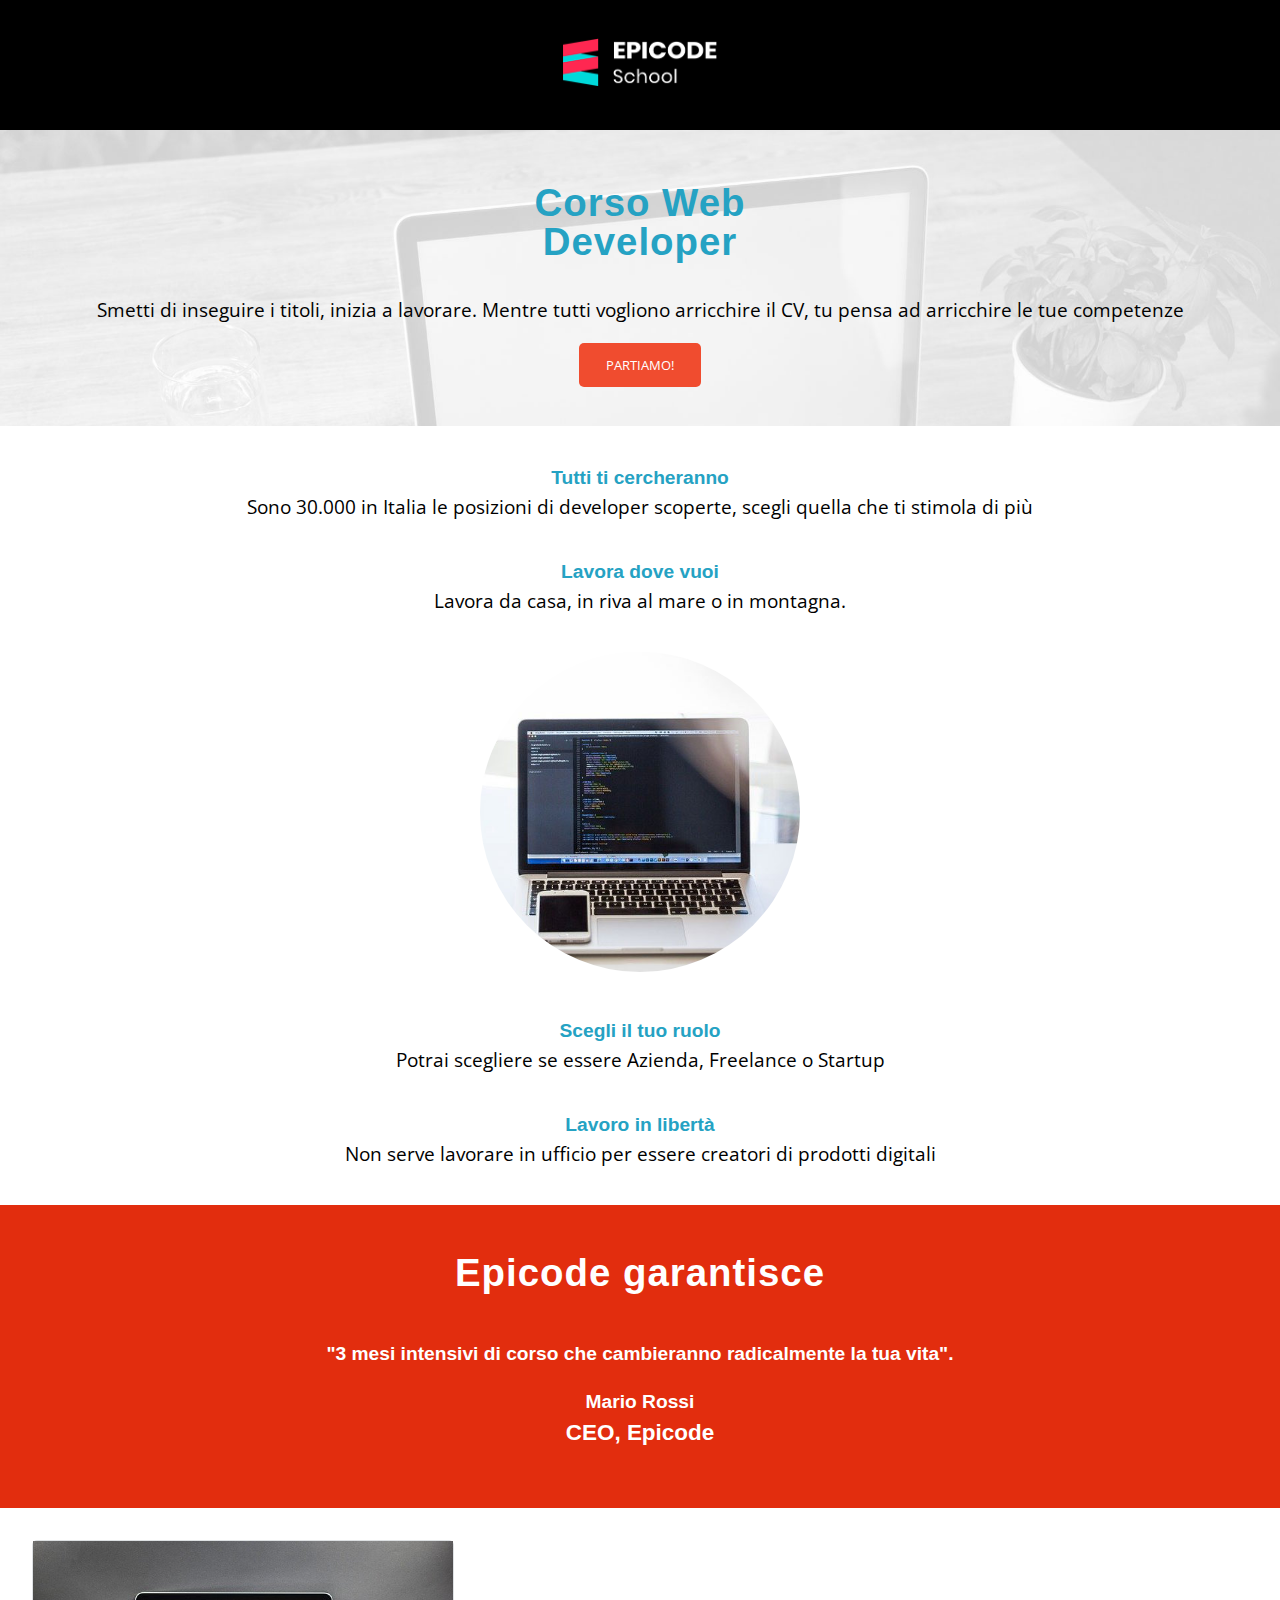
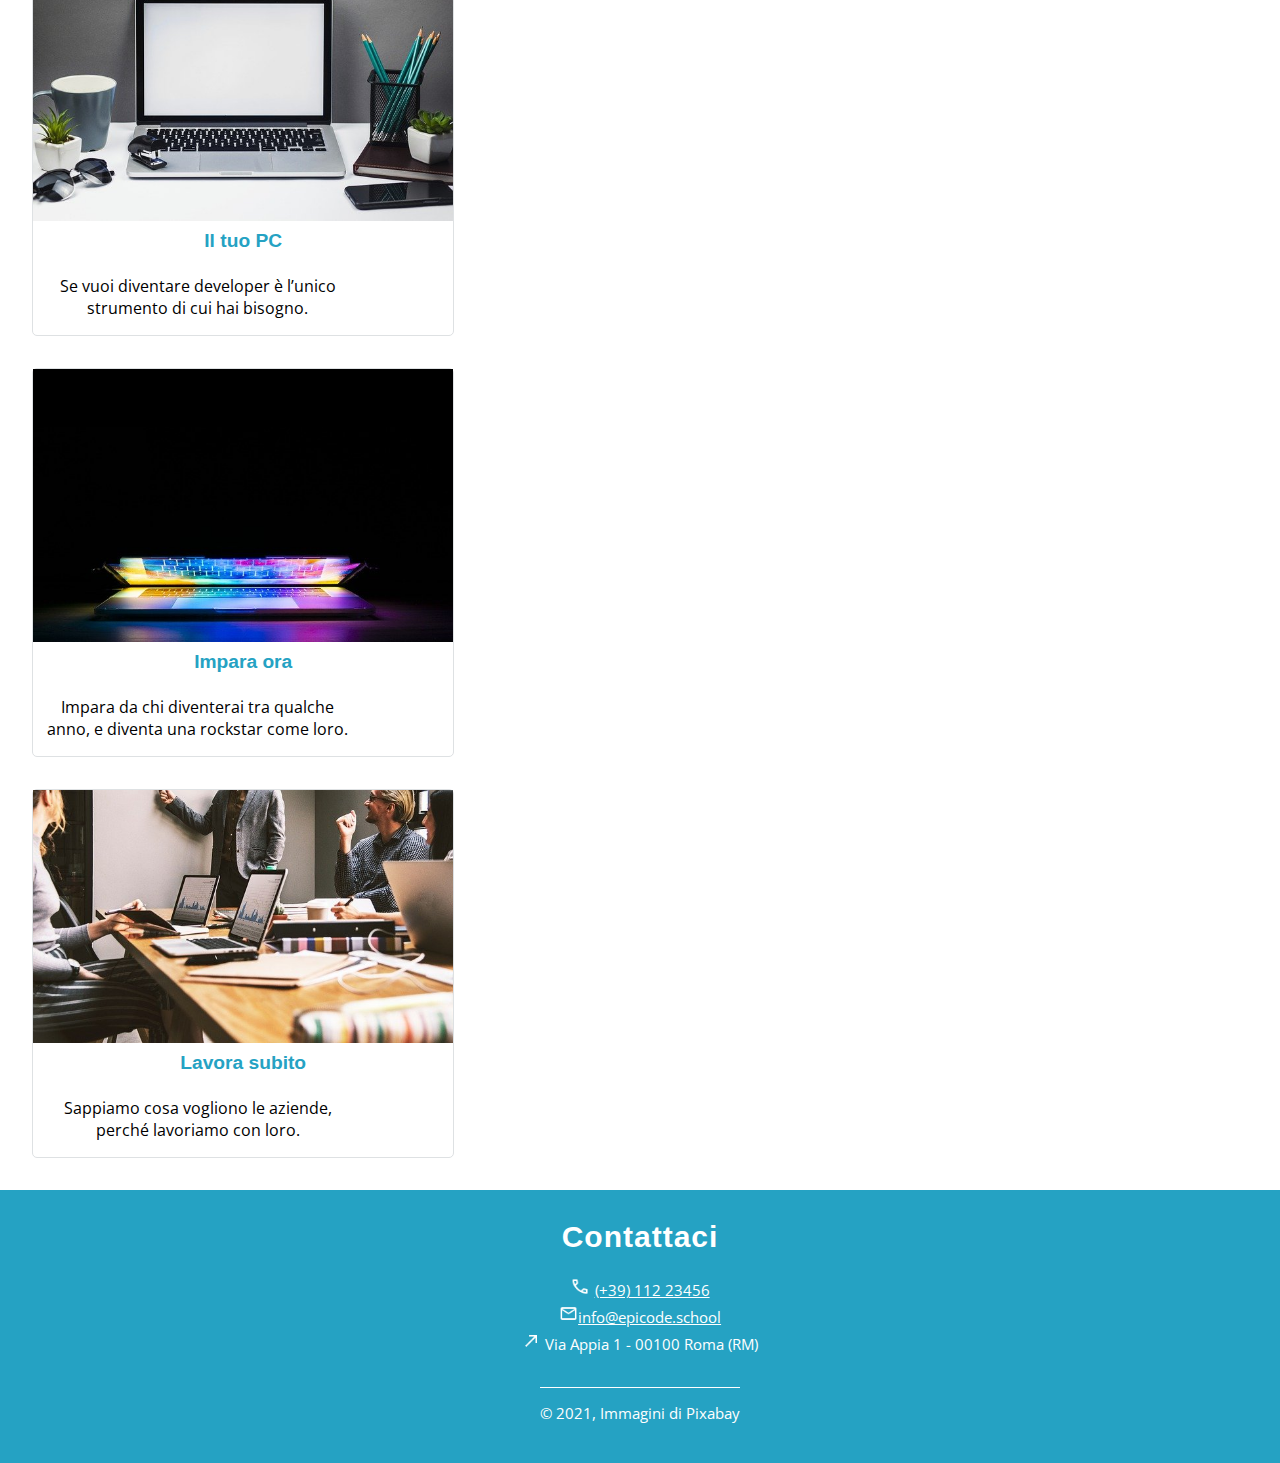
==== indexdesktop.html @ 3e35b189 "v3 h.18:50" ====
<!DOCTYPE html>
<html lang="it">

<head>
    <meta charset="UTF-8">
    <meta name="viewport" content="width=device-width, initial-scale=1.0">
    <meta name="description" content="Da zero a Epicode con i corsi completi per diventare uno sviluppatore professionista in 3 mesi.
    ">
    <meta name="keywords" content="Epicode, epicode, Corsi, corsi, sviluppatore, sviluppo web, web development">
    <meta name="author" content="Michelepaolo Renzi">
    <title>Corso Web Developer - Epicode school</title>
    <link rel="stylesheet" href="./assets/css/styledesktop.css">
</head>

<body>
    <header>
        <div class="divlogo">
            <img src="./assets/img/logo.png" alt="Logo Epicode" id="logo">
        </div>
    </header>

    <main>
        <section class="buttonblock">
            <h1>Corso Web <br> Developer</h1>
            <p>Smetti di inseguire i titoli, inizia a lavorare. Mentre tutti vogliono arricchire il CV, tu pensa ad
                arricchire le tue competenze</p>
            <button><b>PARTIAMO!</b></button>
        </section>
        <section class="paragraph">
            <div class="paragraphtext">
                <h2>Tutti ti cercheranno</h2>
                <p>Sono 30.000 in Italia le posizioni di developer scoperte, scegli quella che ti stimola di più</p>
            </div>
            </div>
            <div class="paragraphtext">
                <h2>Lavora dove vuoi</h2>
                <p>Lavora da casa, in riva al mare o in montagna.</p>
            </div>
            <div>
                <img src="assets/img/notebook.jpg" alt="notebook" class="notebookimg">
            </div>
            <div class="paragraphtext">
                <h2>Scegli il tuo ruolo</h2>
                <p>Potrai scegliere se essere Azienda, Freelance o Startup</p>
            </div>
            <div class="paragraphtext">
                <h2>Lavoro in libertà</h2>
                <p>Non serve lavorare in ufficio per essere creatori di prodotti digitali</p>
            </div>
        </section>
        <aside class="quote">
            <h1>Epicode garantisce</h1>
            <h2>"3 mesi intensivi di corso che cambieranno radicalmente la tua vita".</h2>
            <div>
                <h2>Mario Rossi</h2>
                <h3>CEO, Epicode</h3>
            </div>
        </aside>
        <section class="lurecombo">
            <article>
                <div class="luretext">
                    <img src="assets/img/foto1.jpg" alt="Il Tuo PC" class="workimg">
                    <h2>Il tuo PC</h2>
                    <p>Se vuoi diventare developer è l’unico strumento di cui hai bisogno.</p>
                </div>
            </article>
            <article>
                <div class="luretext">
                    <img src="assets/img/foto2.jpg" alt="Impara ora" class="workimg">
                    <h2>Impara ora</h2>
                    <p>Impara da chi diventerai tra qualche anno, e diventa una rockstar come loro.</p>
                </div>
            </article>
            <article>
                <div class="luretext">
                    <img src="assets/img/foto3.jpg" alt="Lavora subito" class="workimg">
                    <h2>Lavora subito</h2>
                    <p>Sappiamo cosa vogliono le aziende, perché lavoriamo con loro.</p>
                </div>
            </article>
        </section>
    </main>

    <footer>
        <h1>Contattaci</h1>
        <ul class="footerlist">
            <li><img src="/assets/img/callicon.png" alt="call icon" class="icon"> <a href="tel:+3911223456">(+39) 112
                    23456</a>
            </li>
            <li> <span></span><img src="assets/img/mailicon.png" alt="mail icon" class="icon"><a
                    href="mailto:info@epicode.school">info@epicode.school</a>
            </li>
            <li>
                <img src="/assets/img/addressicon.png" alt="address icon" class="icon"><span>
                    Via Appia 1 - 00100 Roma (RM)
                </span>
            </li>
        </ul>
        <div class="footerline">
            &copy; 2021, Immagini di <a href="">Pixabay</a></div>
    </footer>
</body>

</html>
---- assets/css/styledesktop.css ----
@import url('https://fonts.googleapis.com/css2?family=Open+Sans:ital,wght@0,300..800;1,300..800&display=swap; css2?family=Montserrat:ital,wght@0,100..900;1,100..900&display=swap');

body {
    text-align: center;
    font-size: 1.2rem;
    border: 0;
}

* {
    font-family: 'Open Sans', 'Helvetica Neue', sans-serif;
    box-sizing: border-box;
    margin: 0;
    padding: 0;
}

hr {
    display: none;
}

header {
    width: 100%;
    background: rgb(0, 0, 0);
    background-size: cover;
    padding: 0;
    margin: 0;
}

#logo {
    margin-top: 1em;
    padding-top: 1em;
    margin-bottom: 1em;
    padding-bottom: 1em;
    width: 8em;
}

h1 {
    font-family: 'Montserrat', sans-serif;
    font-style: bold;
    letter-spacing: 1px;
    font-stretch: extra-condensed;
    color: #25a2c3;
    size: ;
    line-height: 1.5;
    margin: 1rem;
}

h2 {
    font-family: 'Montserrat', sans-serif;
    color: #25a2c3;
    font-size: 100%;
    line-height: 1.5;
}

h3 {
    font-family: 'Montserrat', sans-serif;
    color: #25a2c3;
    line-height: 1.5;
}

.buttonblock {
    background-image: url(/assets/img/banner.jpg);
    background-size: cover;
    padding: 2em 0;
}

.buttonblock h1 {
    font-size: 200%;
    line-height: 1;
}

.buttonblock p {
    padding: 1em
}

.buttonblock button {
    background-color: #f04c2f;
    color: white;
    border: none;
    font-family: 'Montserrat', sans-serif;
    font-weight: 200;
    border-radius: 5px;
    padding-top: 1em;
    padding-bottom: 1em;
    padding-left: 2em;
    padding-right: 2em;
}

.paragraph {
    width: 80%;
    display: block;
    margin: 0 auto;
}

.paragraph>* {
    margin: 2em 0;
}

.paragraphtext p {
    margin-top: 0;
}

.notebookimg {
    width: 20rem;
    border-radius: 100%;
}

.quote {
    color: white;
    background-position: center;
    background: #e22d0e;
    background-size: auto;
    padding: 2em 0;
    margin: 0;
}

.quote>* {
    margin: 0 auto;
    margin-bottom: 1em;
    width: 80%;

}

.quote h1,
.quote h2,
.quote h3 {
    color: white;
}

.quote h3 {}

.workimg {
    width: 100%;
}

.luretext {
    border: 1px solid #dee1e3;
    width: 33%;
    border-radius: 5px;
    padding: 0;
    margin: 2rem;
}

.lurecombo {
}

.luretext h2 {
    margin-bottom: 1em;
    
}

.luretext p {
    width: 19em;
    font-size: 1rem;
    margin-left: 0.8rem;
    padding-bottom: 1em;
}

.footer * {
    font-eight: 100;
}

footer {
    width: 100%;
    background: #25a2c3;
    background-size: cover;
    padding: 0;
    margin: 0;
    padding-bottom: 2em;
}

footer h1 {
    color: white;
    padding-top: 1.5rem;
    font-size: 30px;
}

.icon {
    width: 1em;
}

.footerlist {
    list-style-type: none;
    align-content: center;
    padding: 0;
}

.footerline a {
    text-decoration: none;
    color: white;
}

.footerlist span,
.footerlist a {
    color: white;
    font-size: 0.8em;
}

.footerline {
    margin: 0 auto;
    font-size: 0.8em;
    color: white;
    width: fit-content;
    border-top: 1px solid white;
    padding-top: 1em;
    margin-top: 2em;
}
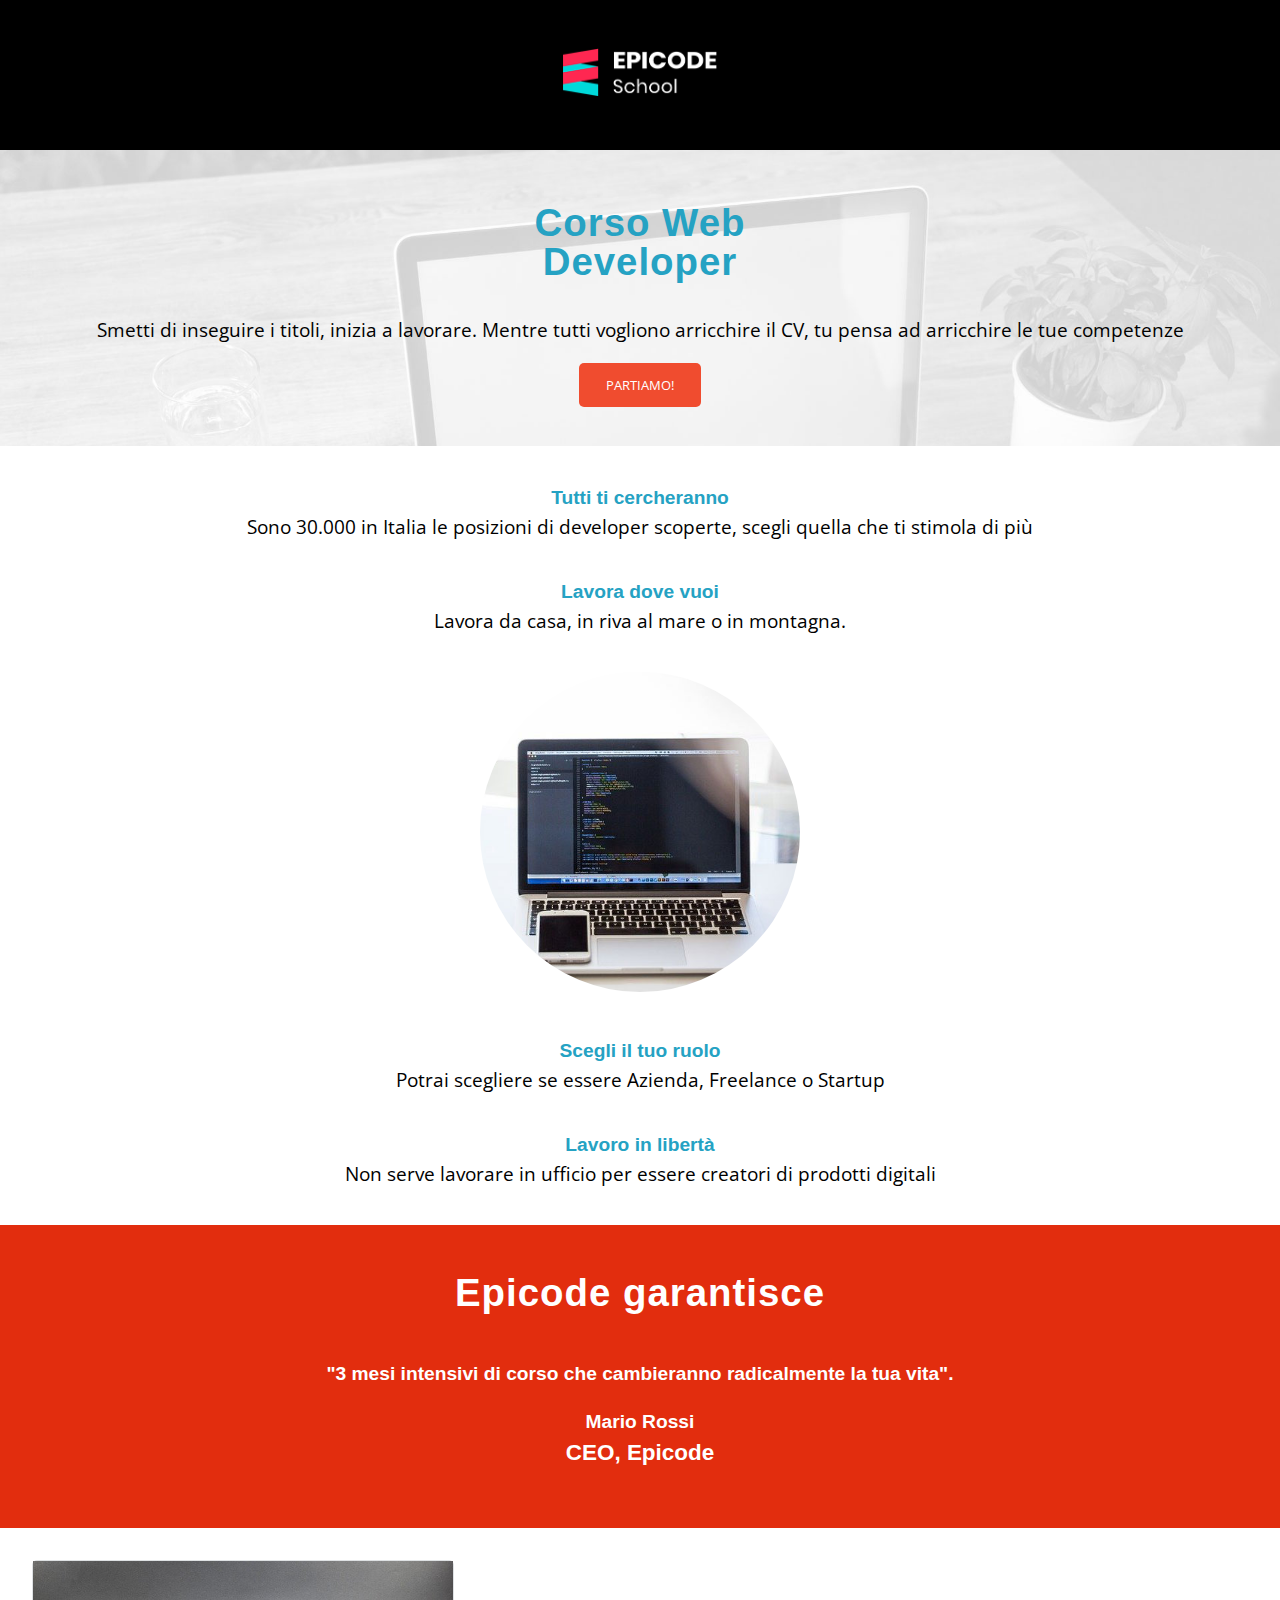
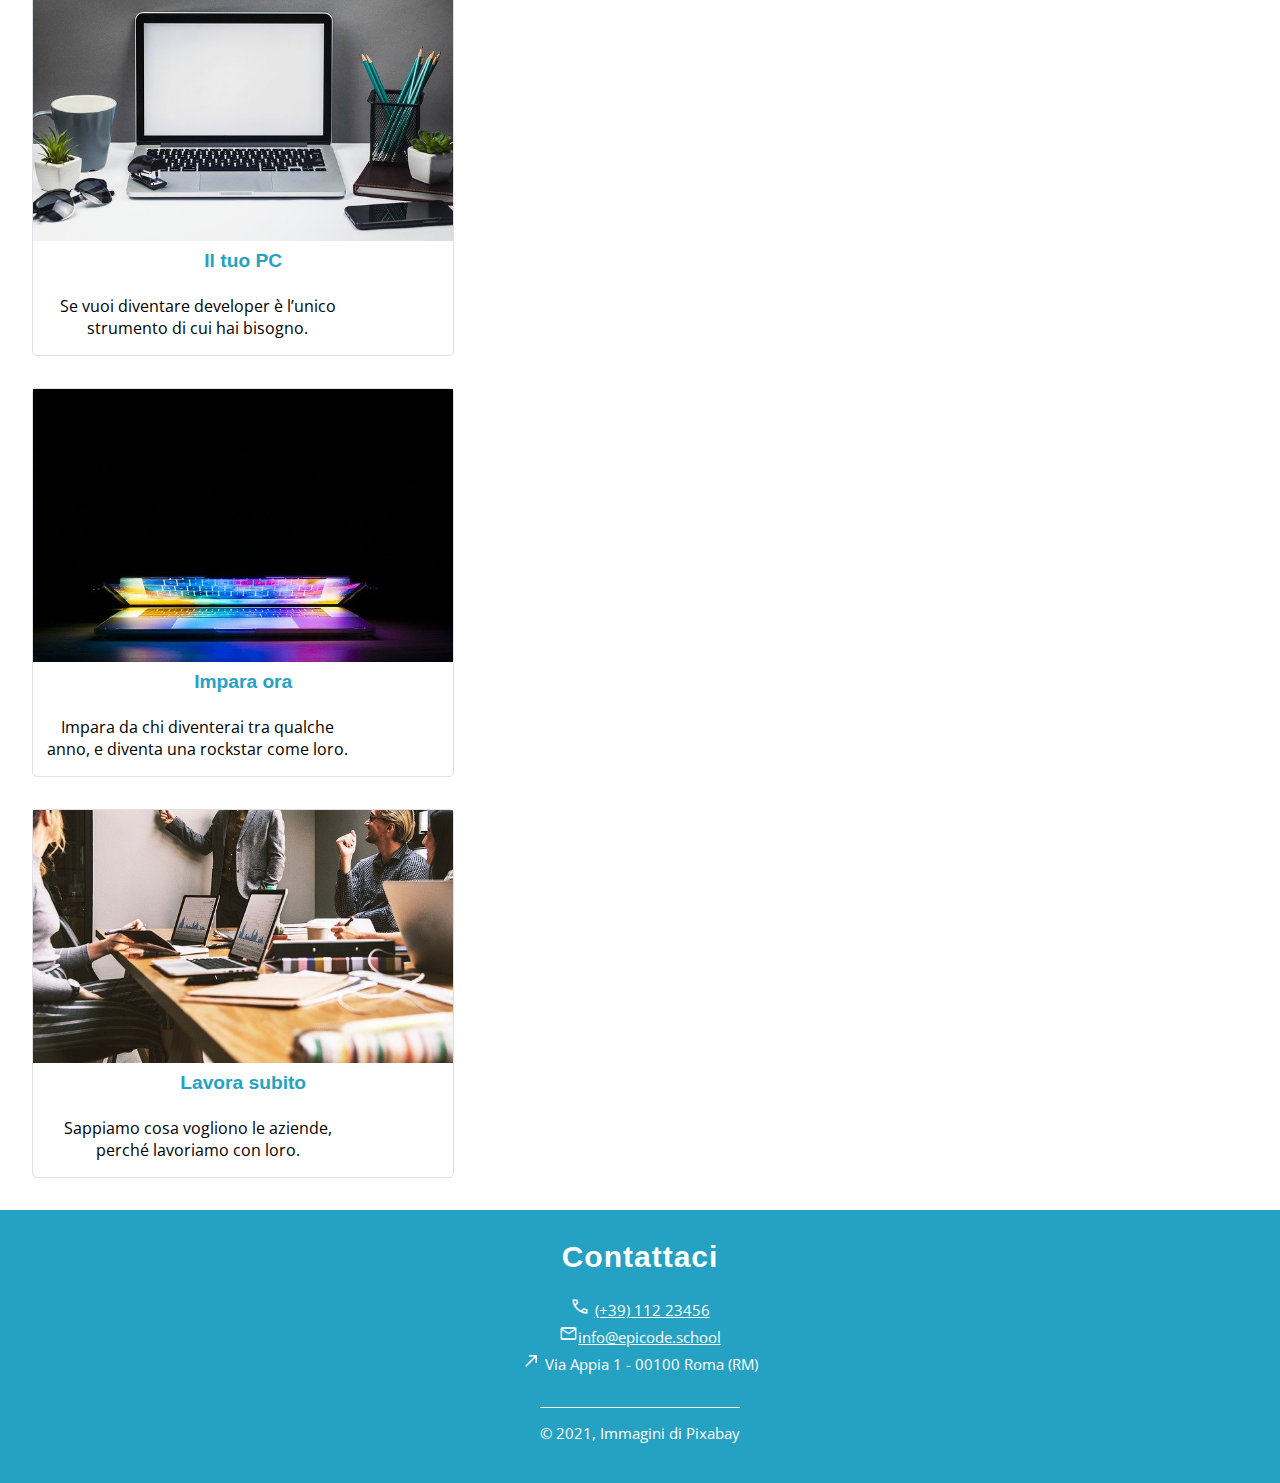
==== commit cc8d5fd3: "v4 h.19:02 final" ====
--- a/indexdesktop.html
+++ b/indexdesktop.html
@@ -101,4 +101,4 @@
     </footer>
 </body>
 
-</html>+</html--- a/assets/css/styledesktop.css
+++ b/assets/css/styledesktop.css
@@ -1,12 +1,12 @@
 @import url('https://fonts.googleapis.com/css2?family=Open+Sans:ital,wght@0,300..800;1,300..800&display=swap; css2?family=Montserrat:ital,wght@0,100..900;1,100..900&display=swap');
 
 body {
-    text-align: center;
+
     font-size: 1.2rem;
     border: 0;
 }
 
-* {
+* {    text-align: center;
     font-family: 'Open Sans', 'Helvetica Neue', sans-serif;
     box-sizing: border-box;
     margin: 0;
@@ -26,11 +26,15 @@
 }
 
 #logo {
-    margin-top: 1em;
-    padding-top: 1em;
-    margin-bottom: 1em;
-    padding-bottom: 1em;
+    margin: 1em 0;
+    padding: 1em 0;
     width: 8em;
+}
+
+.divlogo {
+    display: inline-block;
+    padding: 10px;
+    align-self: left
 }
 
 h1 {
